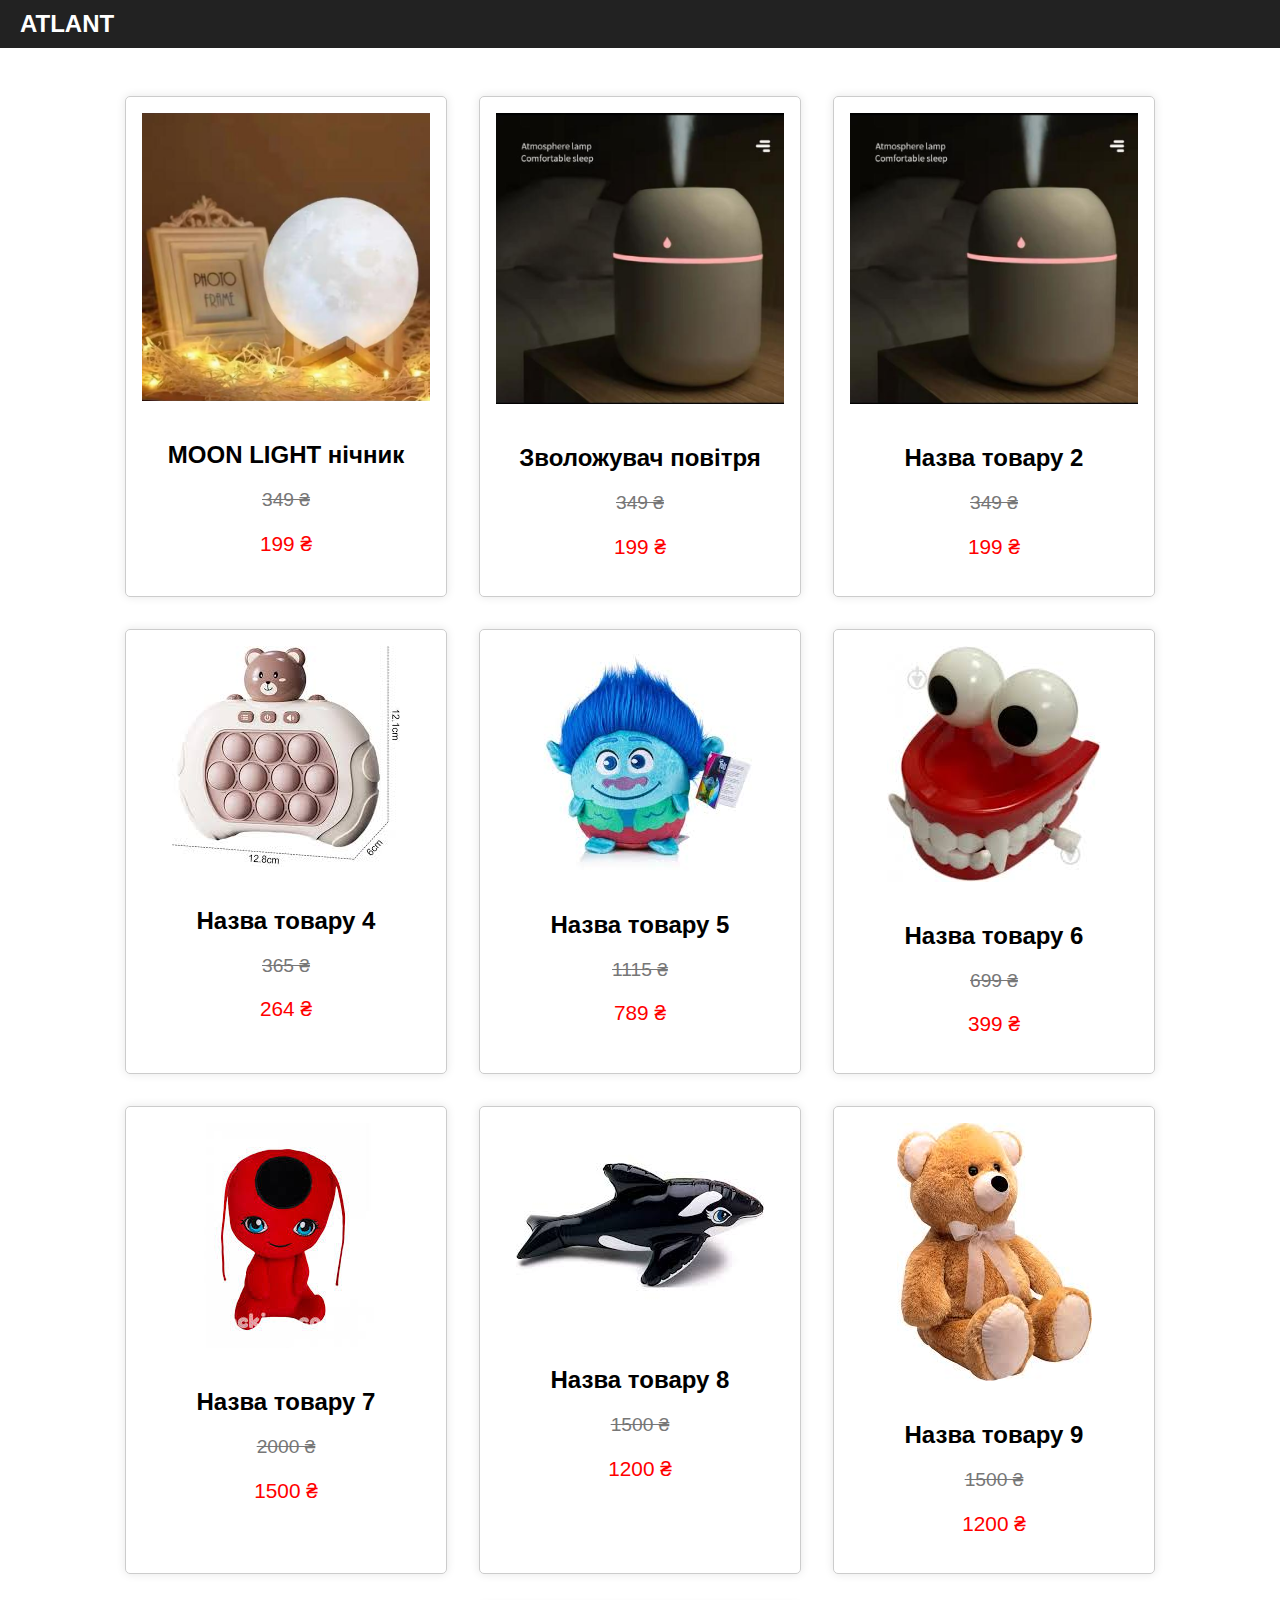
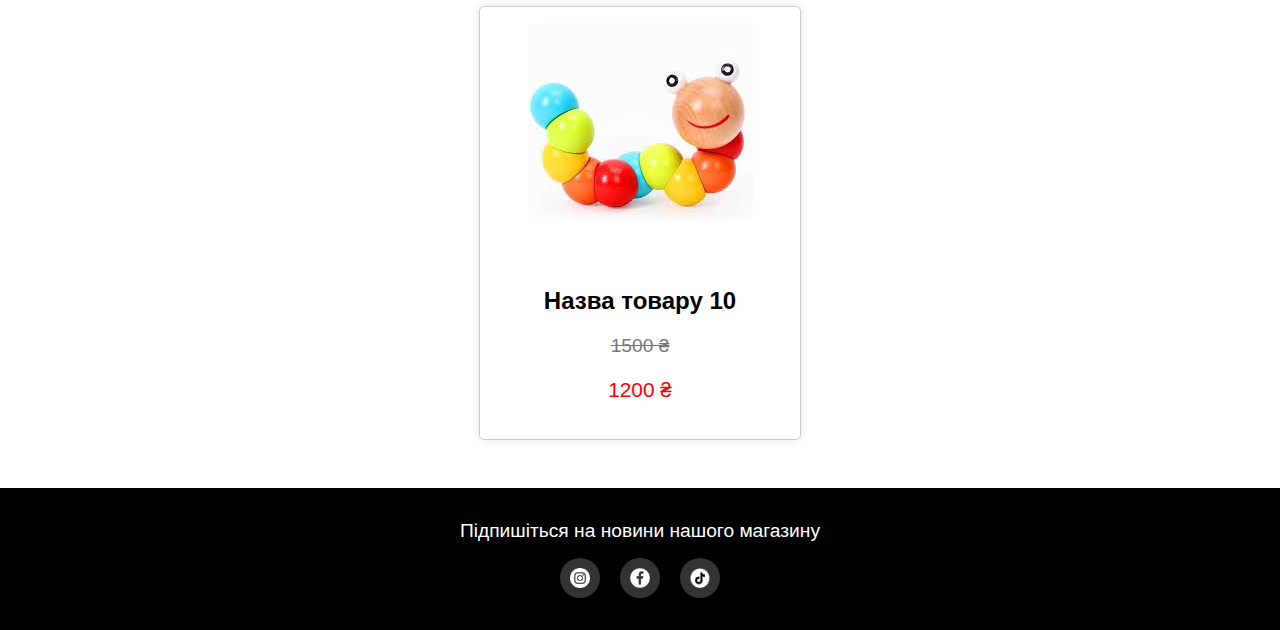
==== ATLANT-Site/index.html @ adff3d90 "Add files via upload" ====
<!DOCTYPE html>
<html lang="uk">
<head>
    <meta charset="UTF-8">
    <meta name="viewport" content="width=device-width, initial-scale=1.0">
    <title>ATLANT-SHOP</title>
    <link rel="stylesheet" href="css/styles.css">
    <link rel="icon" href="./material/logo/logo.png" type="image/png">
</head>
<body>
    <header>
        <div class="logo">ATLANT</div>
    </header>
    <!-- PRODUCT-1  -->
    <div class="products">
        <div class="product product-link">
            <a href="./products-site/product1.html">
                <img src="material/product1.jpg" alt="Товар 1">
                <h2>MOON LIGHT нічник</h2>
                <p class="price old-price">349 ₴</p>
                <p class="price new-price">199 ₴</p>
            </a>
        </div>
        <!-- PRODUCT-2  -->
        <div class="product product-link">
            <a href="./products-site/product2.html">
                <img src="material/product2.jpg" alt="Товар 2">
                <h2>Зволожувач повітря</h2>
                <p class="price old-price"> 349 ₴</p>
                <p class="price new-price"> 199 ₴</p>
            </a>
        </div>
        <!-- PRODUCT-3  -->
        <div class="product product-link">
            <a href="./products-site/product2.html">
                <img src="material/product2.jpg" alt="Товар 2">
                <h2>Назва товару 2</h2>
                <p class="price old-price"> 349 ₴</p>
                <p class="price new-price"> 199 ₴</p>
            </a>
        </div>
        <!-- PRODUCT-4  -->
        <div class="product product-link">
            <a href="./products-site/product4.html">
                <img src="material/product4.jpg" alt="Товар 4">
                <h2>Назва товару 4</h2>
                <p class="price old-price">365 ₴</p>
                <p class="price new-price">264 ₴</p>
            </a>
        </div>
        <!-- PRODUCT-5  -->
        <div class="product product-link">
            <a href="./products-site/product5.html">
                <img src="material/product5.jpg" alt="Товар 5">
                <h2>Назва товару 5</h2>
                <p class="price old-price">1115 ₴</p>
                <p class="price new-price">789 ₴</p>
            </a>
        </div>
        <!-- PRODUCT-6  -->
        <div class="product product-link">
            <a href="./products-site/product6.html">
                <img src="material/product6.jpg" alt="Товар 6">
                <h2>Назва товару 6</h2>
                <p class="price old-price">699 ₴</p>
                <p class="price new-price">399 ₴</p>
            </a>
        </div>
        <!-- PRODUCT-7  -->
        <div class="product product-link">
            <a href="./products-site/product7.html">
                <img src="material/product7.jpg" alt="Товар 7">
                <h2>Назва товару 7</h2>
                <p class="price old-price">2000 ₴</p>
                <p class="price new-price">1500 ₴</p>
            </a>
        </div>
        <!-- PRODUCT-8  -->
        <div class="product product-link">
            <a href="./products-site/product8.html">
                <img src="material/product8.jpg" alt="Товар 8">
                <h2>Назва товару 8</h2>
                <p class="price old-price">1500 ₴</p>
                <p class="price new-price">1200 ₴</p>
            </a>
        </div>
        <!-- PRODUCT-9  -->
        <div class="product product-link">
            <a href="./products-site/product9.html">
                <img src="material/product9.jpg" alt="Товар 9">
                <h2>Назва товару 9</h2>
                <p class="price old-price">1500 ₴</p>
                <p class="price new-price">1200 ₴</p>
            </a>
        </div>
        <!-- PRODUCT-10  -->
        <div class="product product-link">
            <a href="./products-site/product10.html">
                <img src="material/product10.jpg" alt="Товар 10">
                <h2>Назва товару 10</h2>
                <p class="price old-price">1500 ₴</p>
                <p class="price new-price">1200 ₴</p>
            </a>
        </div>
    </div>
    <footer>
        <p>Підпишіться на новини нашого магазину</p>
        <div class="social-icons">
            <a href="#"><img src="icons/instagram-ico.png" alt="Instagram"></a>
            <a href="#"><img src="icons/facebook-ico.png" alt="Facebook"></a>
            <a href="#"><img src="icons/tiktok-logo.png" alt="TikTok"></a>
        </div>
    </footer>
</body>
</html>
---- ATLANT-Site/css/styles.css ----
body {
    font-family: Arial, sans-serif;
    margin: 0;
    padding: 0;
    box-sizing: border-box;
}


header {
    display: flex;
    padding: 10px 20px;
    background-color: #222;
    color: white;
    align-items: center;
}

header .logo {
    font-size: 24px;
    font-weight: bold;
}



.photo-logo {
    margin-left: 10px;
    width: 2%;
}

.header-text { 
    text-shadow: 2px 2px 4px rgba(255, 255, 255, 0.5);
    color: white;
}

.products {
    display: flex;
    flex-wrap: wrap;
    justify-content: center;
    padding: 2em 0;
}

.product {
    border: 1px solid #ccc;
    border-radius: 5px;
    margin: 1em;
    padding: 1em;
    text-align: center;
    width: calc(25% - 2em);  
    box-shadow: 0 0 10px rgba(0, 0, 0, 0.1);
    transition: transform 0.3s ease, box-shadow 0.3s ease;
}

.product:hover {
    transform: scale(1.05);  
    box-shadow: 0 0 15px rgba(0, 0, 0, 0.2); 
}



@media (max-width: 1024px) {
    .product {
        width: calc(50% - 2em); 
    }
}


@media (max-width: 768px) {
    .product {
        width: calc(100% - 2em);  
    }
}

.product img {
    max-width: 100%;
    height: auto;
    margin-bottom: 1em;
}

.price {
    font-size: 1.2em;
}

.old-price {
    text-decoration: line-through;
    color: #777;
}

.new-price {
    color: red;
    font-size: 1.3em;
}


footer {
    background-color: #000;
    color: white;
    text-align: center;
    padding: 2em 0;
}

footer p {
    margin: 0;
    font-size: 1.2em;
}

.social-icons {
    margin-top: 1em;
    display: flex;
    justify-content: center;  
}

.social-icons a {
    margin: 0 10px;
    display: inline-block;
    width: 40px;
    height: 40px;
    border-radius: 50%;
    overflow: hidden;
    background-color: #333;
    display: flex;
    justify-content: center;
    align-items: center;
    transition: background-color 0.3s ease, box-shadow 0.3s ease;
}

.social-icons a:hover {
    background-color: red;  
    box-shadow: 0 0 10px rgba(255, 0, 0, 0.5);
}

.social-icons img {
    width: 20px;
    height: 20px;
    filter: invert(100%);  
    transition: filter 0.3s ease;
}

.social-icons a:hover img {
    filter: invert(100%);  
}









.product-link a {
    text-decoration: none;
    color: inherit; 
    display: block; 
}

.product-link a:hover {
    text-decoration: none;

}
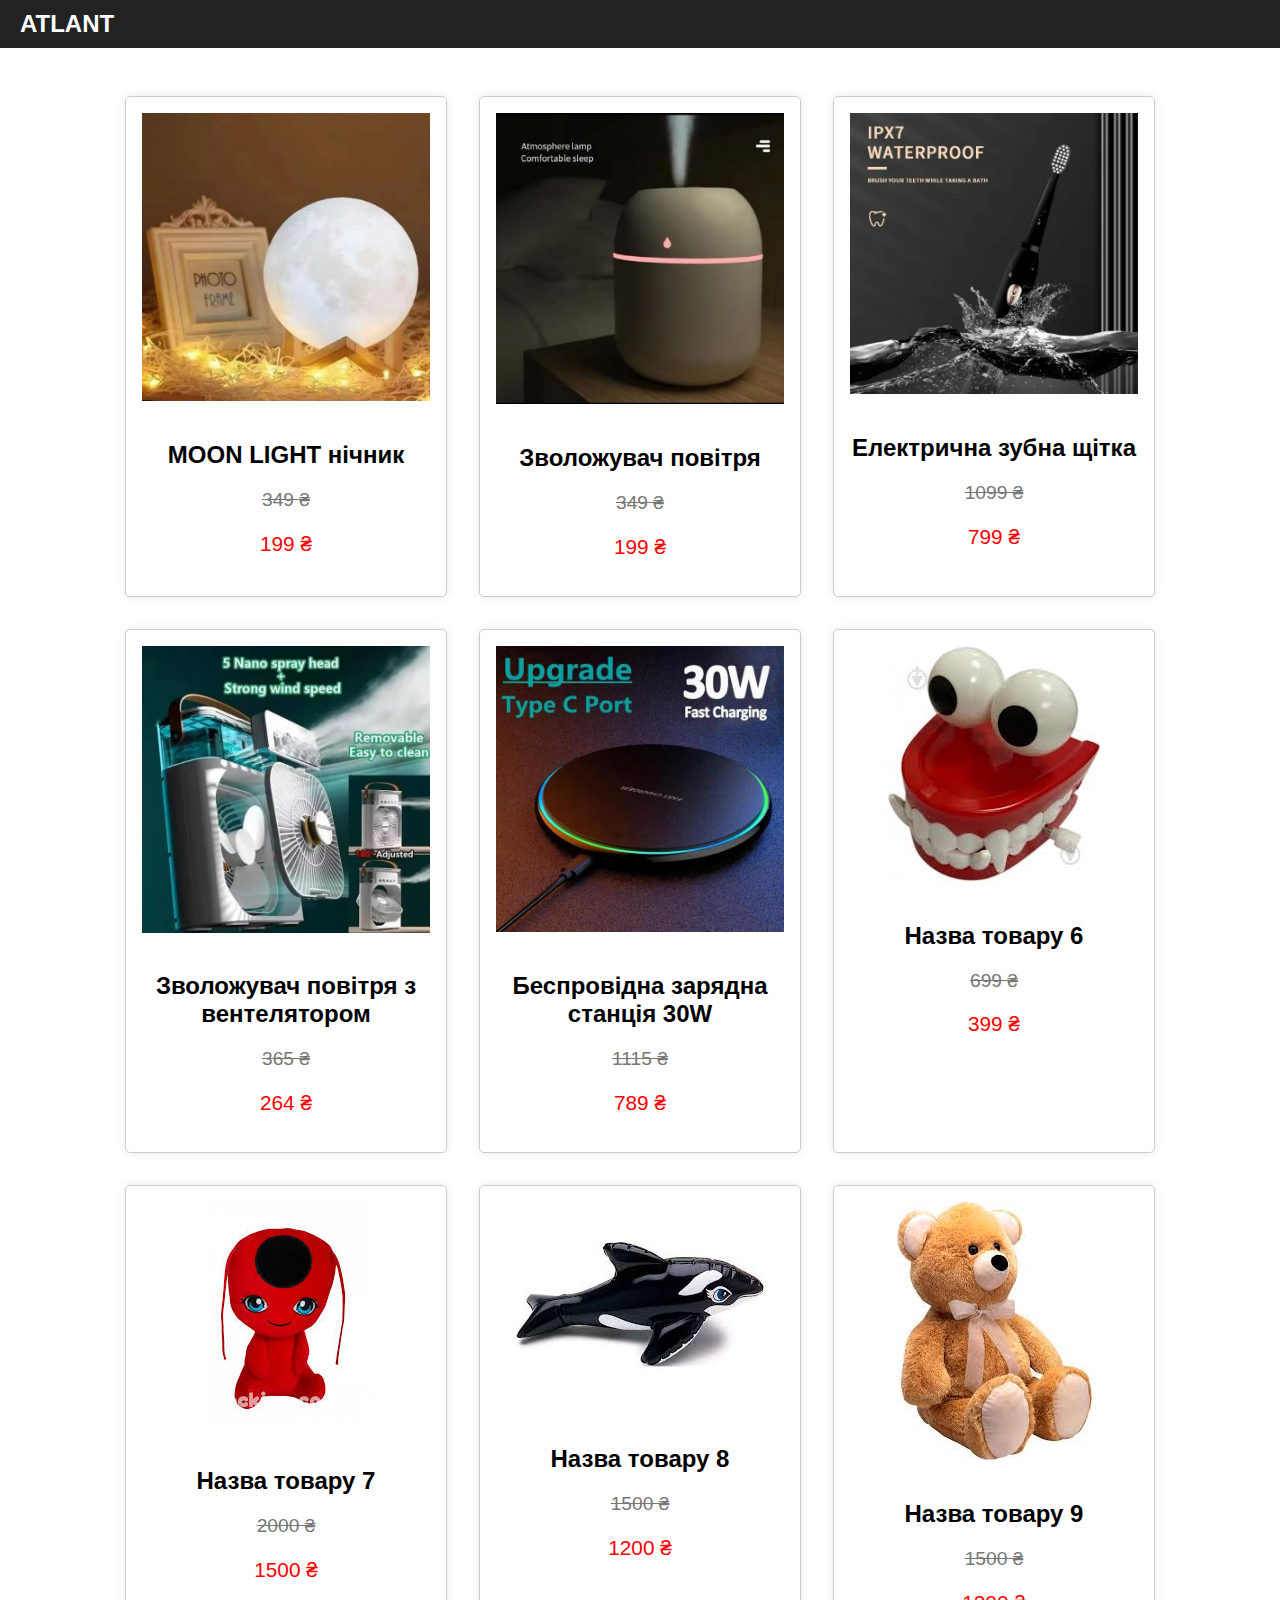
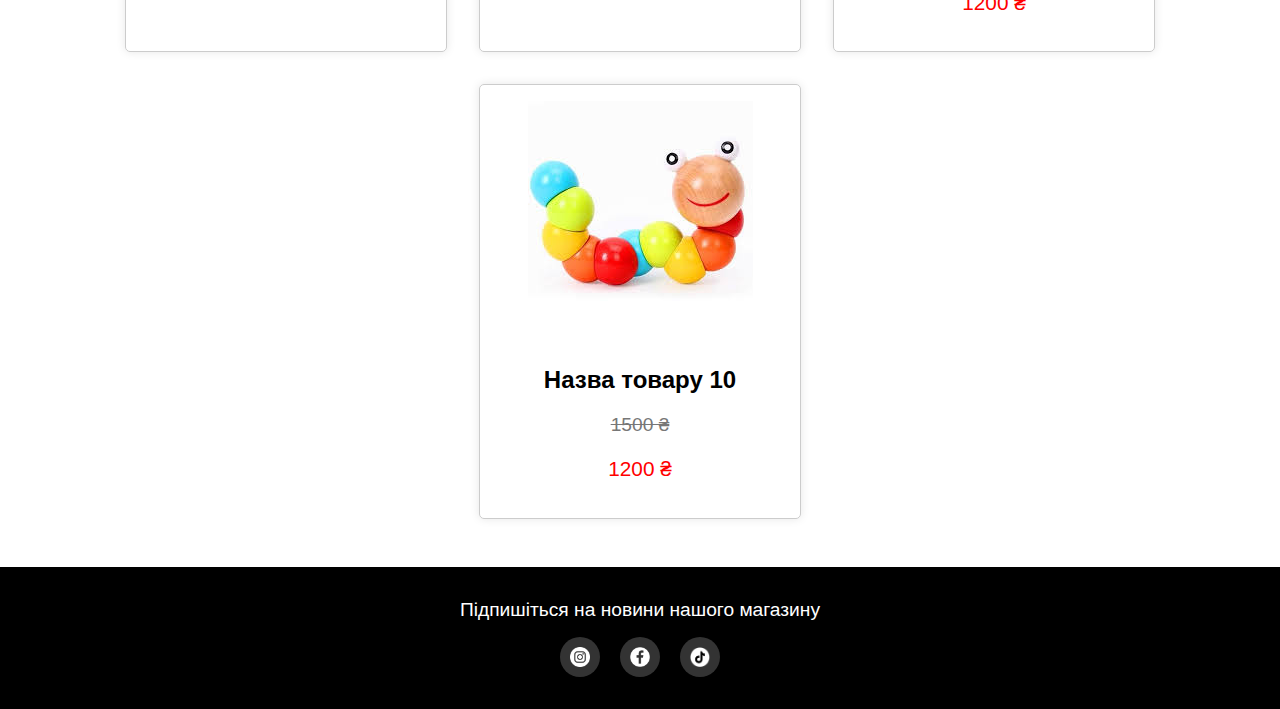
==== commit f322d98f: "Add files via upload" ====
--- a/ATLANT-Site/index.html
+++ b/ATLANT-Site/index.html
@@ -32,18 +32,18 @@
         </div>
         <!-- PRODUCT-3  -->
         <div class="product product-link">
-            <a href="./products-site/product2.html">
-                <img src="material/product2.jpg" alt="Товар 2">
-                <h2>Назва товару 2</h2>
-                <p class="price old-price"> 349 ₴</p>
-                <p class="price new-price"> 199 ₴</p>
+            <a href="./products-site/product3.html">
+                <img src="material/product3.jpg" alt="Товар 2">
+                <h2>Електрична зубна щітка</h2>
+                <p class="price old-price"> 1099 ₴</p>
+                <p class="price new-price"> 799 ₴</p>
             </a>
         </div>
         <!-- PRODUCT-4  -->
         <div class="product product-link">
             <a href="./products-site/product4.html">
                 <img src="material/product4.jpg" alt="Товар 4">
-                <h2>Назва товару 4</h2>
+                <h2>Зволожувач повітря з вентелятором</h2>
                 <p class="price old-price">365 ₴</p>
                 <p class="price new-price">264 ₴</p>
             </a>
@@ -52,7 +52,7 @@
         <div class="product product-link">
             <a href="./products-site/product5.html">
                 <img src="material/product5.jpg" alt="Товар 5">
-                <h2>Назва товару 5</h2>
+                <h2>Беспровідна зарядна станція 30W</h2>
                 <p class="price old-price">1115 ₴</p>
                 <p class="price new-price">789 ₴</p>
             </a>
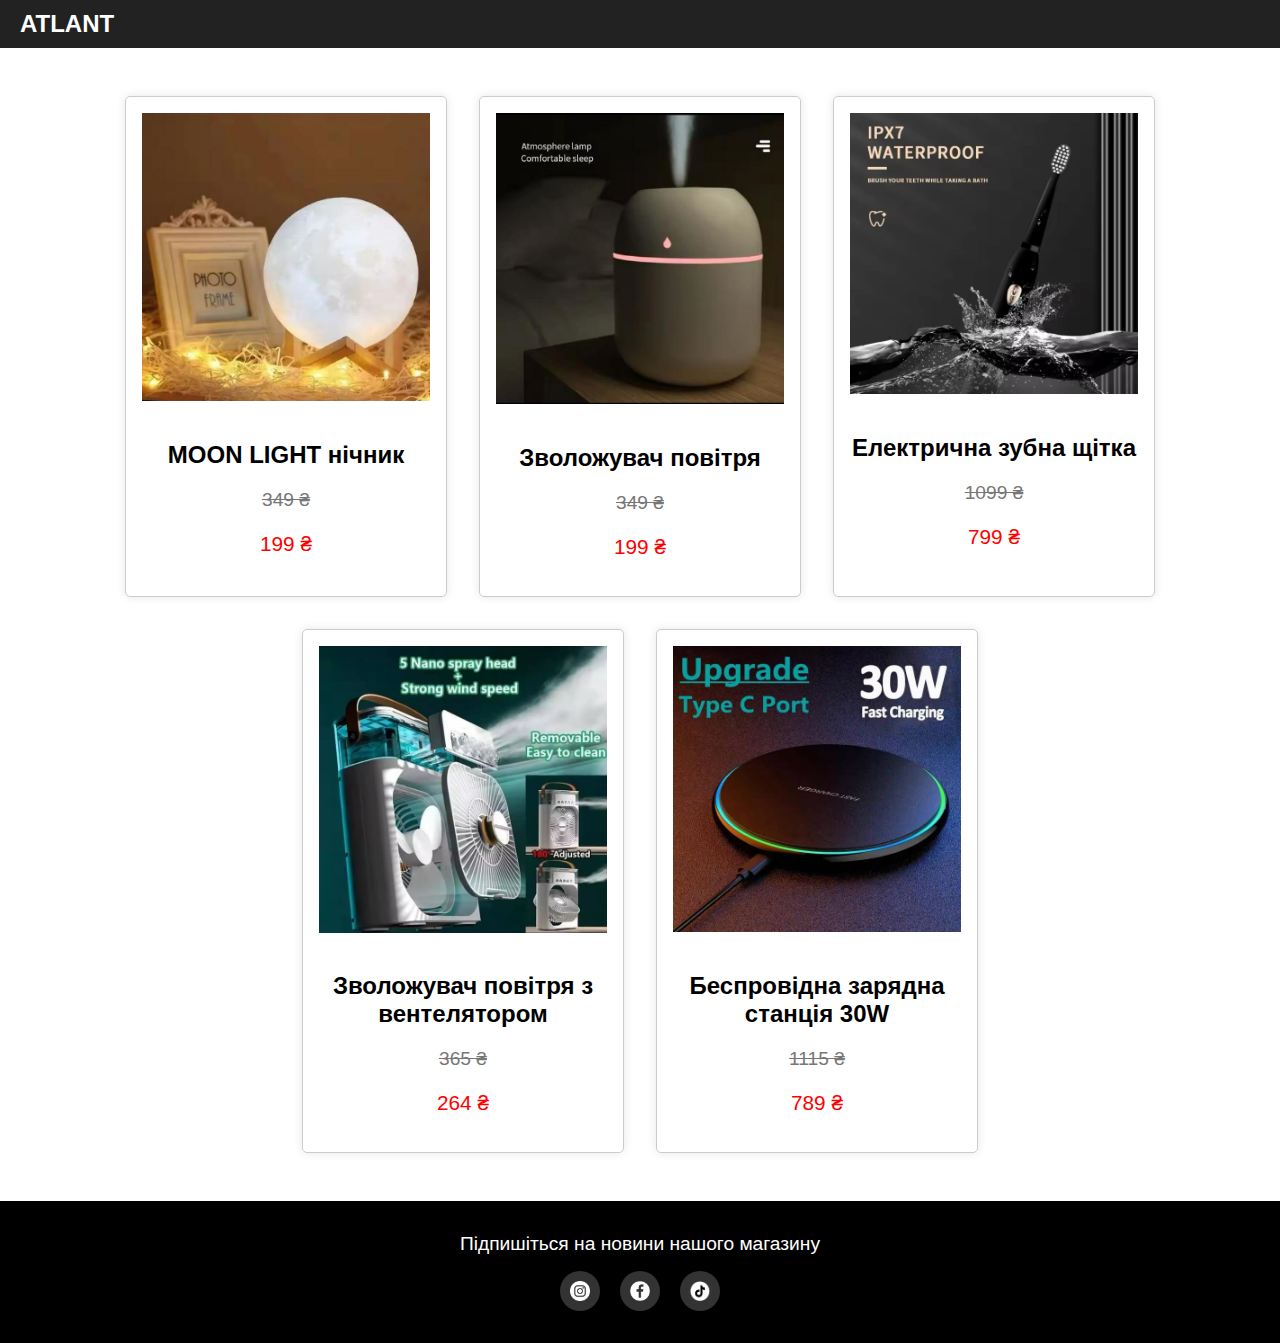
==== commit 5192c649: "Update index.html" ====
--- a/ATLANT-Site/index.html
+++ b/ATLANT-Site/index.html
@@ -57,51 +57,8 @@
                 <p class="price new-price">789 ₴</p>
             </a>
         </div>
-        <!-- PRODUCT-6  -->
-        <div class="product product-link">
-            <a href="./products-site/product6.html">
-                <img src="material/product6.jpg" alt="Товар 6">
-                <h2>Назва товару 6</h2>
-                <p class="price old-price">699 ₴</p>
-                <p class="price new-price">399 ₴</p>
-            </a>
-        </div>
-        <!-- PRODUCT-7  -->
-        <div class="product product-link">
-            <a href="./products-site/product7.html">
-                <img src="material/product7.jpg" alt="Товар 7">
-                <h2>Назва товару 7</h2>
-                <p class="price old-price">2000 ₴</p>
-                <p class="price new-price">1500 ₴</p>
-            </a>
-        </div>
-        <!-- PRODUCT-8  -->
-        <div class="product product-link">
-            <a href="./products-site/product8.html">
-                <img src="material/product8.jpg" alt="Товар 8">
-                <h2>Назва товару 8</h2>
-                <p class="price old-price">1500 ₴</p>
-                <p class="price new-price">1200 ₴</p>
-            </a>
-        </div>
-        <!-- PRODUCT-9  -->
-        <div class="product product-link">
-            <a href="./products-site/product9.html">
-                <img src="material/product9.jpg" alt="Товар 9">
-                <h2>Назва товару 9</h2>
-                <p class="price old-price">1500 ₴</p>
-                <p class="price new-price">1200 ₴</p>
-            </a>
-        </div>
-        <!-- PRODUCT-10  -->
-        <div class="product product-link">
-            <a href="./products-site/product10.html">
-                <img src="material/product10.jpg" alt="Товар 10">
-                <h2>Назва товару 10</h2>
-                <p class="price old-price">1500 ₴</p>
-                <p class="price new-price">1200 ₴</p>
-            </a>
-        </div>
+        
+        
     </div>
     <footer>
         <p>Підпишіться на новини нашого магазину</p>
